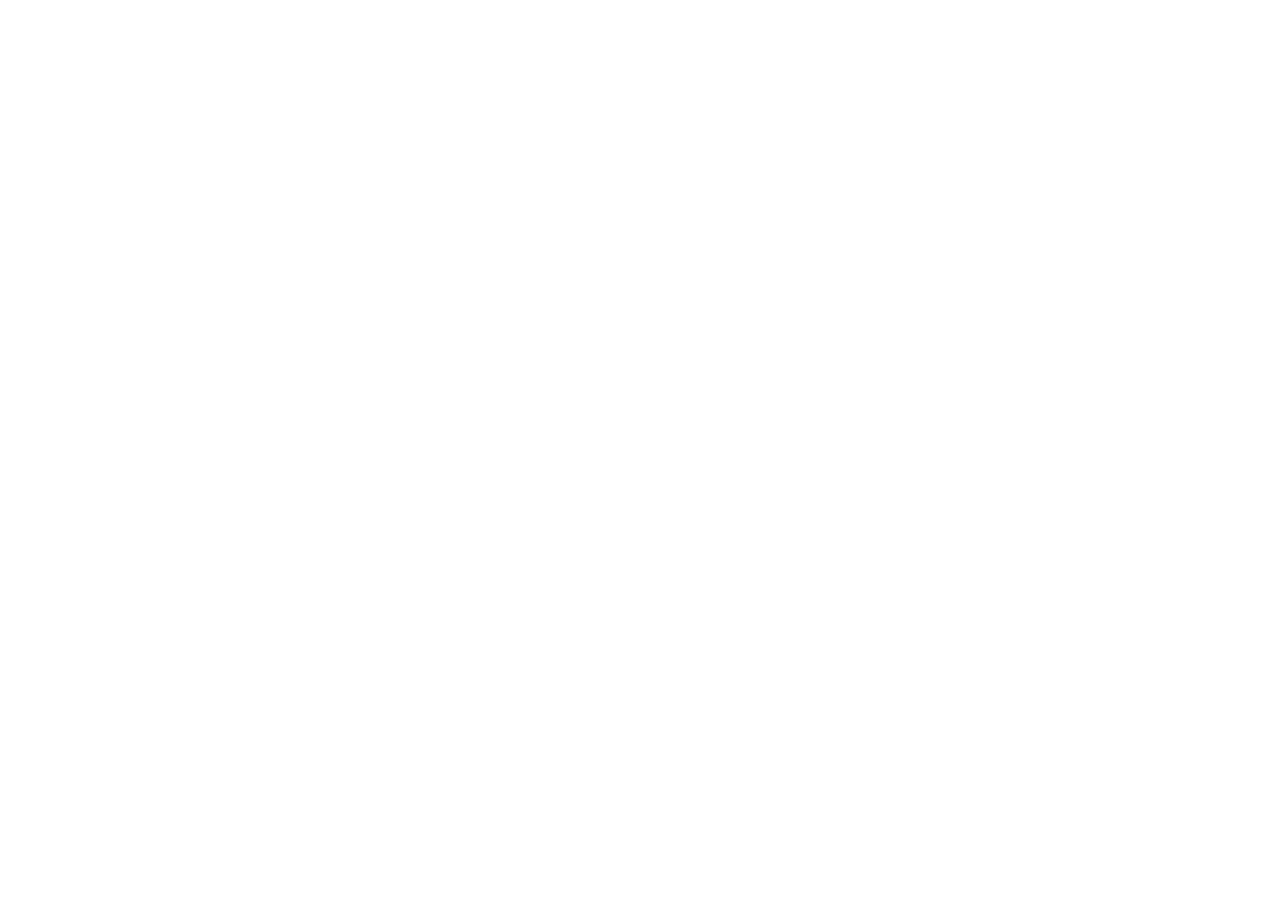
==== index.html @ 1cbfd497 "Create basic files of projeto-social" ====
<!DOCTYPE html>
<html lang="pt-br">
  <head>
    <meta charset="UTF-8" />
    <meta name="viewport" content="width=device-width, initial-scale=1.0" />
    <link rel="shortcut icon" href="favicon.ico" type="image/x-icon" />
    <title>Projeto Redes Sociais</title>
  </head>
  <body>
    
  </body>
</html>
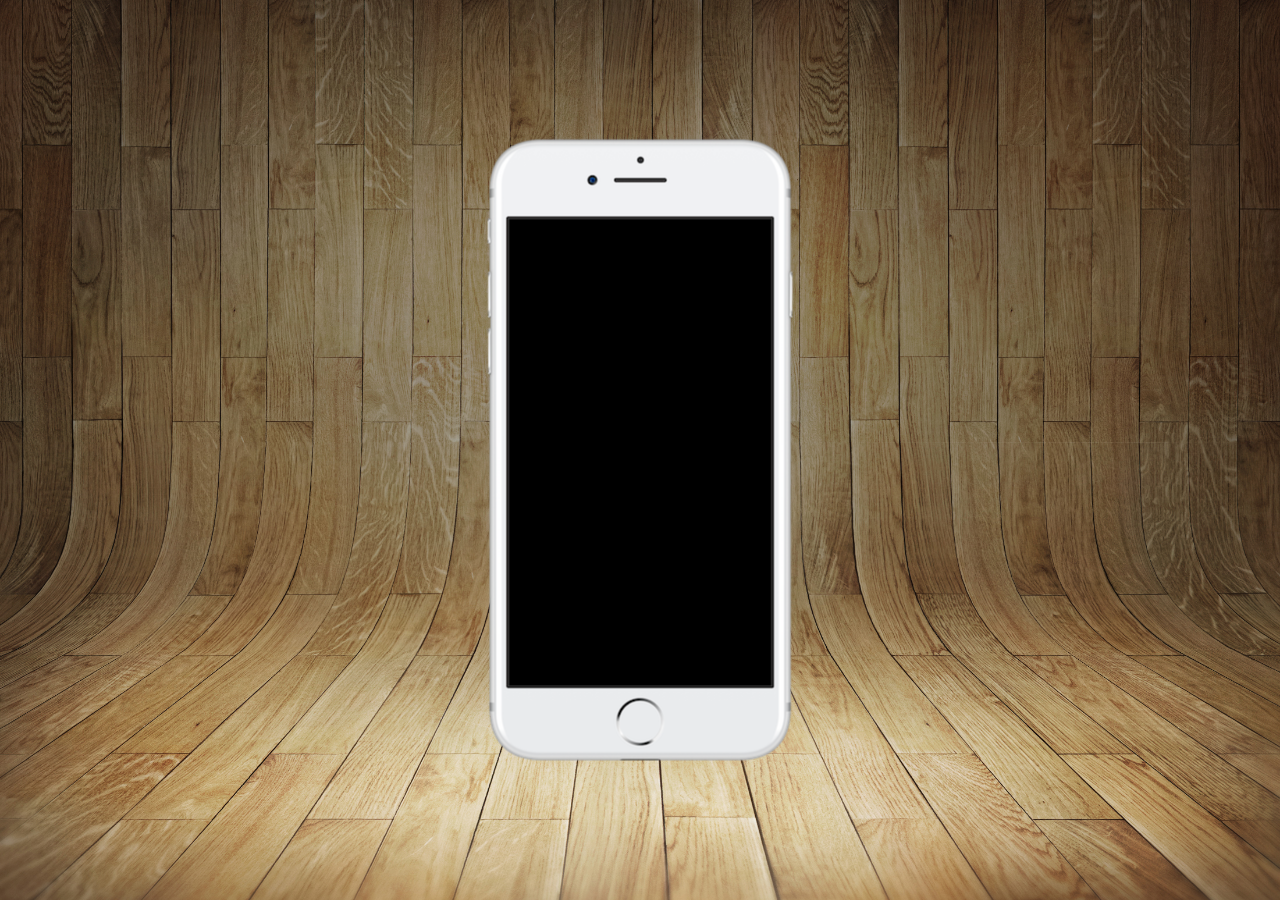
==== commit ff516027: "Create a Inicial page" ====
--- a/index.html
+++ b/index.html
@@ -5,8 +5,16 @@
     <meta name="viewport" content="width=device-width, initial-scale=1.0" />
     <link rel="shortcut icon" href="favicon.ico" type="image/x-icon" />
     <title>Projeto Redes Sociais</title>
+    <link rel="stylesheet" href="style/style.css">
   </head>
   <body>
-    
+    <main>
+      <section id="telefone">
+
+      </section>
+      <section id="redes-sociais">
+
+      </section>
+    </main>
   </body>
 </html>--- a/style/style.css
+++ b/style/style.css
@@ -0,0 +1,35 @@
+@charset "UTF-8";
+
+* {
+  margin: 0;
+  padding: 0;
+  font-family: Arial, Helvetica, sans-serif;
+}
+
+html,
+body {
+  height: 100vh;
+  width: 100vw;
+  background-color: black;
+}
+
+body {
+    background: url(../img/fundo-madeira.jpg) top center no-repeat fixed;
+    background-size: cover;
+}
+
+main {
+  position: relative;
+  height: 100vh;
+}
+
+section#telefone {
+  position: absolute;
+  top: 50%;
+  left: 50%;
+  transform: translate(-50%, -50%);
+
+  height: 627px;
+  width: 311px;
+  background: url(../img/frame-iphone.png) no-repeat;
+}
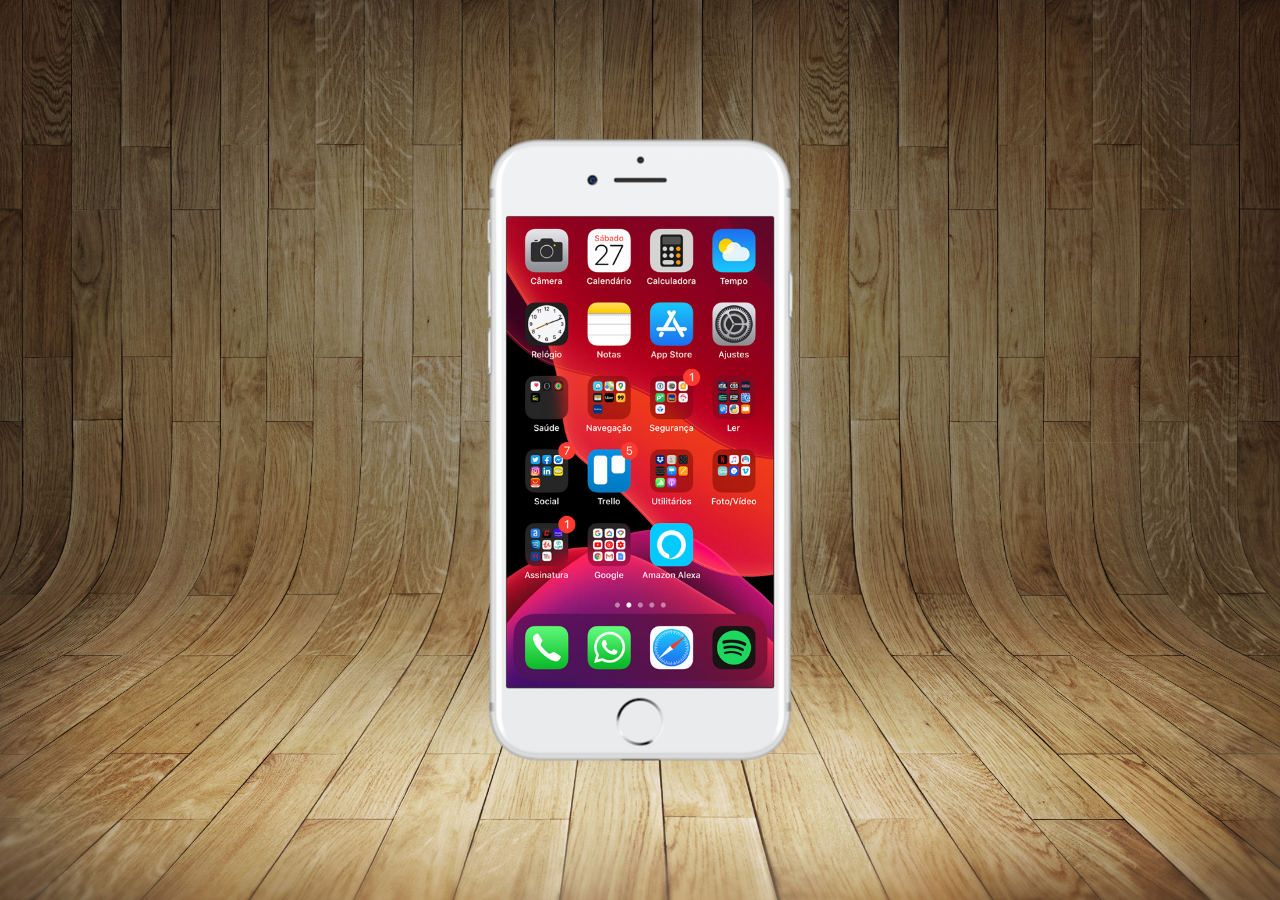
==== commit 2b03ae92: "Criei a tela Home" ====
--- a/index.html
+++ b/index.html
@@ -5,16 +5,14 @@
     <meta name="viewport" content="width=device-width, initial-scale=1.0" />
     <link rel="shortcut icon" href="favicon.ico" type="image/x-icon" />
     <title>Projeto Redes Sociais</title>
-    <link rel="stylesheet" href="style/style.css">
+    <link rel="stylesheet" href="style/style.css" />
   </head>
   <body>
     <main>
       <section id="telefone">
-
+        <iframe src="home.html" name="tela" id="tela" frameborder="0"></iframe>
       </section>
-      <section id="redes-sociais">
-
-      </section>
+      <section id="redes-sociais"></section>
     </main>
   </body>
 </html>--- a/style/style.css
+++ b/style/style.css
@@ -14,8 +14,8 @@
 }
 
 body {
-    background: url(../img/fundo-madeira.jpg) top center no-repeat fixed;
-    background-size: cover;
+  background: url(../img/fundo-madeira.jpg) top center no-repeat fixed;
+  background-size: cover;
 }
 
 main {
@@ -33,3 +33,11 @@
   width: 311px;
   background: url(../img/frame-iphone.png) no-repeat;
 }
+
+iframe#tela {
+  position: relative;
+  top: 80px;
+  left: 22px;
+  width: 267px;
+  height: 471px;
+}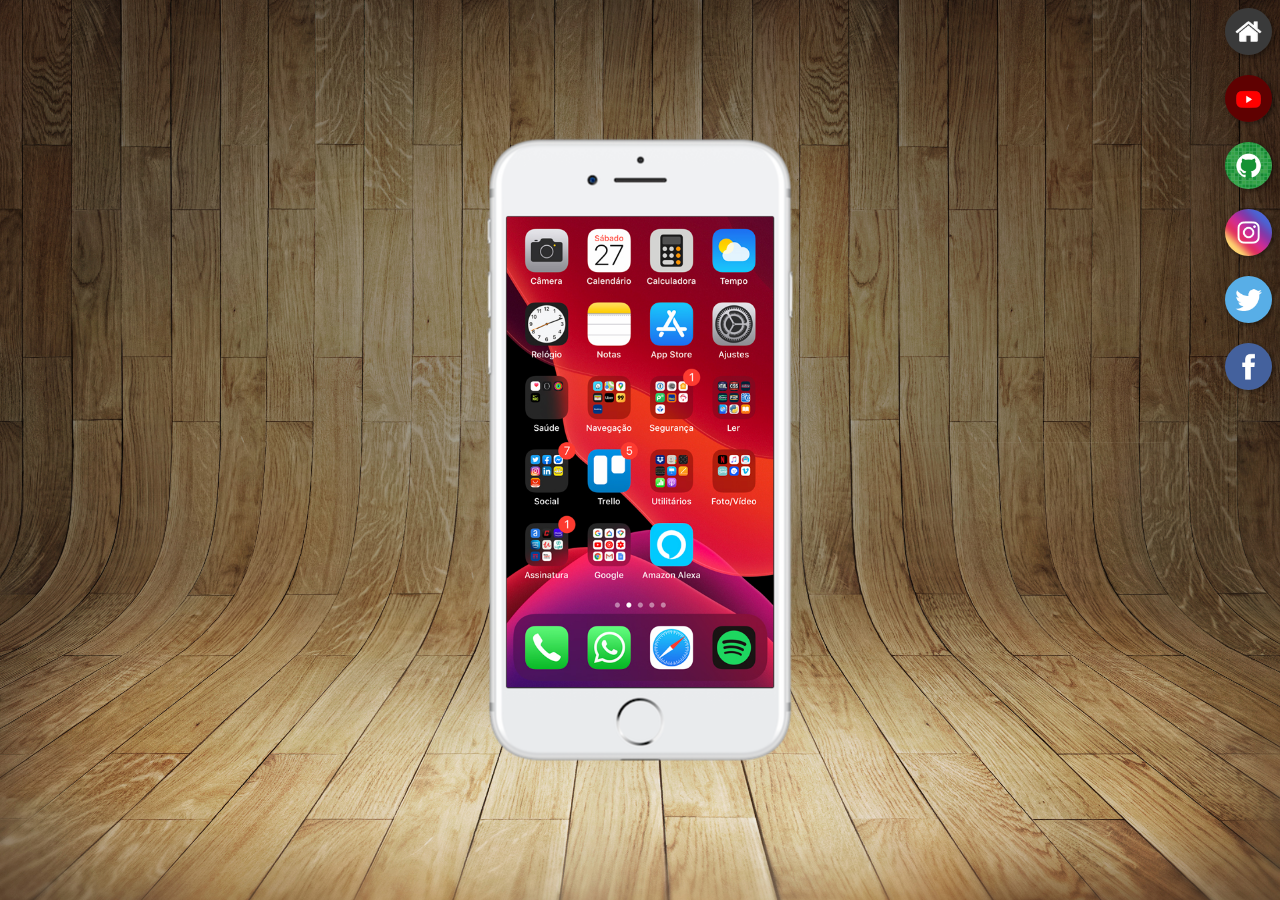
==== commit cbd03441: "Create lateral buttons" ====
--- a/index.html
+++ b/index.html
@@ -10,9 +10,19 @@
   <body>
     <main>
       <section id="telefone">
-        <iframe src="home.html" name="tela" id="tela" frameborder="0"></iframe>
+        <iframe src="home.html" name="tela" id="tela" frameborder="0">
+          Seu navagador não é compátivel com isso.
+        </iframe>
       </section>
-      <section id="redes-sociais"></section>
+
+      <section id="redes-sociais">
+        <a href="#" target="tela"><img src="img/logo-home.jpg" alt="Home"></a> <br>
+        <a href="#" target="tela"><img src="img/logo-youtube.jpg" alt="Youtube"></a> <br>
+        <a href="#" target="tela"><img src="img/logo-github.jpg" alt="GitHub"></a> <br>
+        <a href="#" target="tela"><img src="img/logo-instagram.jpg" alt="Instagram"></a> <br>
+        <a href="#" target="tela"><img src="img/logo-twitter.jpg" alt="Twitter"></a> <br>
+        <a href="#" target="tela"><img src="img/logo-facebook.jpg" alt="Facebook"></a> <br>
+      </section>
     </main>
   </body>
 </html>--- a/style/style.css
+++ b/style/style.css
@@ -40,4 +40,23 @@
   left: 22px;
   width: 267px;
   height: 471px;
+}
+
+section#redes-sociais {
+  text-align: right;
+}
+
+section#redes-sociais img {
+  width: 47px;
+  margin: 8px;
+  border-radius: 50%;
+  box-shadow: 2px 2px 5px rgba(0, 0, 0, 0.416);
+  box-sizing: border-box;
+}
+
+section#redes-sociais img:hover {
+  border: 2px solid rgba(245, 245, 245, 0.652);
+  transform: translate(-3px, -3px);
+  box-shadow: 5px 5px 10px rgba(0, 0, 0, 0.641);
+  transition: transform .3s, border .5s;
 }